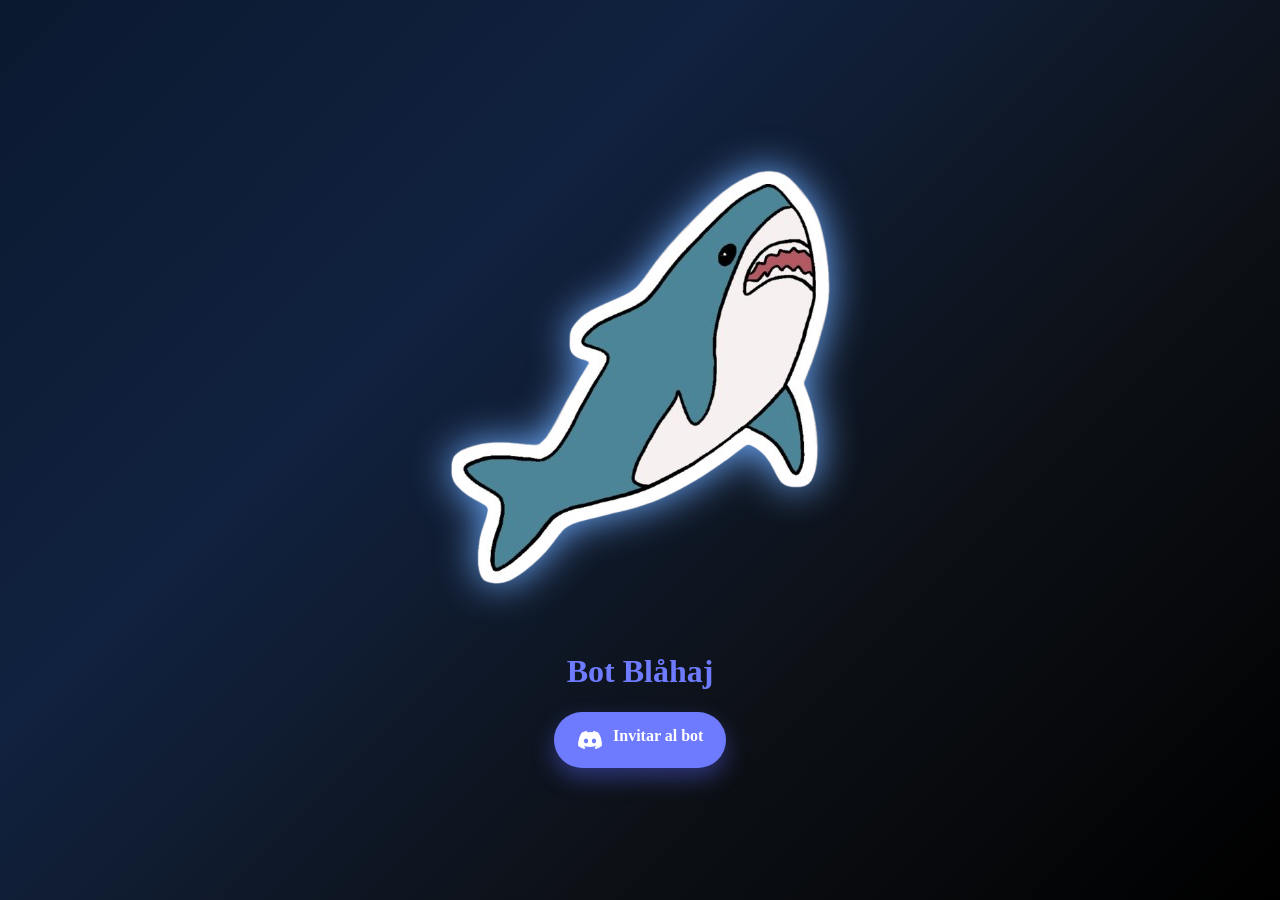
==== index.html @ aa5da188 "feat: initialize project structure with HTML pages, CSS styling, and project documentation" ====
<!DOCTYPE html>
<html lang="es">

<head>
    <meta charset="UTF-8">
    <meta name="viewport" content="width=device-width, initial-scale=1.0">
    <title>Bot Blåhaj</title>
    <link rel="icon" href="imagenes/logo.png" type="image/png">
    <link rel="stylesheet" href="index.css">
</head>

<body>
    <main id="inicio" style="text-align:center; padding-top:10%" onclick=" window.location.href='info.html'">
        <img class="saltaloconejo" src="imagenes/logo.png">
        <h1>Bot Blåhaj</h1>
        <a href="https://discord.com/oauth2/authorize?client_id=1448705396536774810" target="_blank">
            <img style="max-width: 26px;" src="imagenes/discord.png">Invitar al bot</a>
    </main>
</body>

</html>
---- index.css ----
body {
    color: #ffffff;
    background: linear-gradient(135deg,
            #0a192f,
            #112240,
            #0d1117,
            #000000);
    min-height: 100vh;
    margin: 0;
}

h1 {
    font-family: "Comic sans MS";
    color: #6f7bff;
}

/* animacion logo */
.saltaloconejo {
    animation: flotar 3s ease-in-out infinite;
    filter: drop-shadow(0 0 20px #6fadff);
}

/* animacion boton invitacion */
a {
    display: inline-flex;
    gap: 0.65rem;
    text-decoration: none;
    color: #ffffff;
    background-color: #6f7bff;
    border-radius: 999px;
    padding: 0.95rem 1.4rem;
    font-weight: 700;
    box-shadow: 0 0 0 #5865f2b8, 0 10px 22px #5865f26b;
    transition: transform 0.2s ease, box-shadow 0.2s ease;
    animation: pulse 1.9s infinite;
}

/* keyframes logo */
@keyframes flotar {
    0% {
        /* donde esta quieto */
        transform: translateY(0px);
    }

    50% {
        /* se mueve 20 px abajo */
        transform: translateY(-20px);
    }

    100% {
        /* vuelve a su sitio */
        transform: translateY(0px);
    }
}

/* animacion del enlade de invitacion*/
@keyframes pulse {
    0% {
        box-shadow: 0 0 0 0 #5865f2b8, 0 10px 22px #5865f26b;
    }

    70% {
        box-shadow: 0 0 0 16px #5865f200, 0 10px 22px #5865f26b;
    }

    100% {
        box-shadow: 0 0 0 0 #5966f200, 0 10px 22px #5865f26b;
    }
}
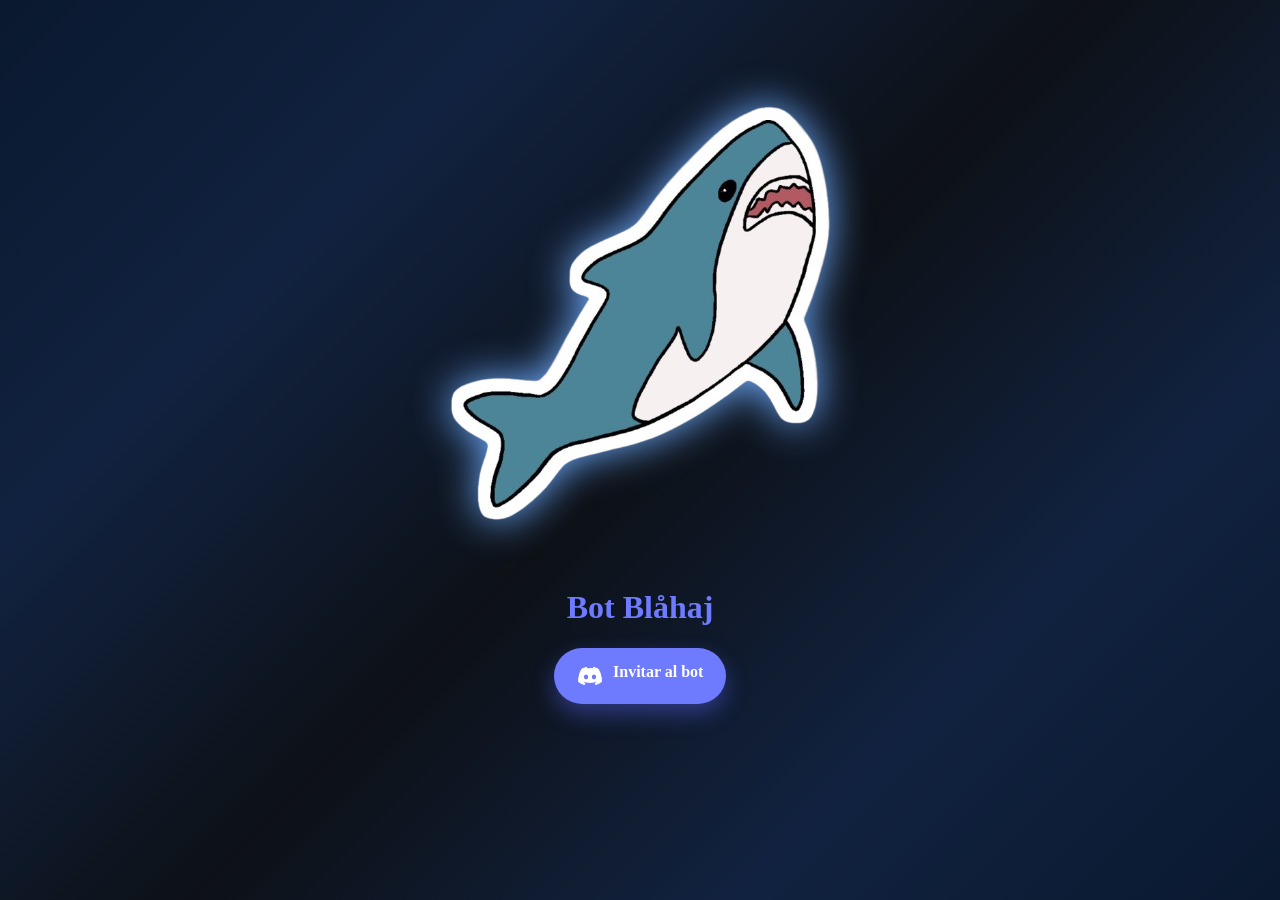
==== commit 254156a0: "actualizacion para añadir el css" ====
--- a/index.html
+++ b/index.html
@@ -6,16 +6,16 @@
     <meta name="viewport" content="width=device-width, initial-scale=1.0">
     <title>Bot Blåhaj</title>
     <link rel="icon" href="imagenes/logo.png" type="image/png">
-    <link rel="stylesheet" href="index.css">
+    <link rel="stylesheet" href="general.css">
 </head>
-
+ 
 <body>
-    <main id="inicio" style="text-align:center; padding-top:10%" onclick=" window.location.href='info.html'">
+    <main id="inicio" style="text-align:center; padding-top:5%;" onclick=" window.location.href='info.html'">
         <img class="saltaloconejo" src="imagenes/logo.png">
         <h1>Bot Blåhaj</h1>
-        <a href="https://discord.com/oauth2/authorize?client_id=1448705396536774810" target="_blank">
+        <a class="botomcito" href="https://discord.com/oauth2/authorize?client_id=1448705396536774810" target="_blank">
             <img style="max-width: 26px;" src="imagenes/discord.png">Invitar al bot</a>
     </main>
 </body>
 
-</html>+</html>
--- a/general.css
+++ b/general.css
@@ -0,0 +1,63 @@
+body {
+    font-family: "Comic sans MS";
+    color: #6f7bff;
+    background: linear-gradient(135deg, #0a192f, #112240, #0d1117, #112240, #0a192f);
+    min-height: 100vh;
+    margin: 0;
+}
+
+.saltaloconejo {
+    /* animacion logo */
+    animation: flotar 3s ease-in-out infinite;
+    filter: drop-shadow(0 0 20px #6fadff);
+}
+
+.botomcito {
+    /* animacion boton invitacion */
+    display: inline-flex;
+    gap: 0.65rem;
+    text-decoration: none;
+    color: #ffffff;
+    background-color: #6f7bff;
+    border-radius: 999px;
+    padding: 0.95rem 1.4rem;
+    font-weight: 700;
+    box-shadow: 0 0 0 #5865f2b8, 0 10px 22px #5865f26b;
+    transition: transform 0.2s ease, box-shadow 0.2s ease;
+    animation: pulse 1.9s infinite;
+}
+
+@keyframes flotar {
+
+    /* keyframes logo */
+    0% {
+        /* donde esta quieto */
+        transform: translateY(0px);
+    }
+
+    50% {
+        /* se mueve 20 px abajo */
+        transform: translateY(-20px);
+    }
+
+    100% {
+        /* vuelve a su sitio */
+        transform: translateY(0px);
+    }
+}
+
+@keyframes pulse {
+
+    /* animacion del enlade de invitacion*/
+    0% {
+        box-shadow: 0 0 0 0 #5865f2b8, 0 10px 22px #5865f26b;
+    }
+
+    70% {
+        box-shadow: 0 0 0 16px #5865f200, 0 10px 22px #5865f26b;
+    }
+
+    100% {
+        box-shadow: 0 0 0 0 #5966f200, 0 10px 22px #5865f26b;
+    }
+}
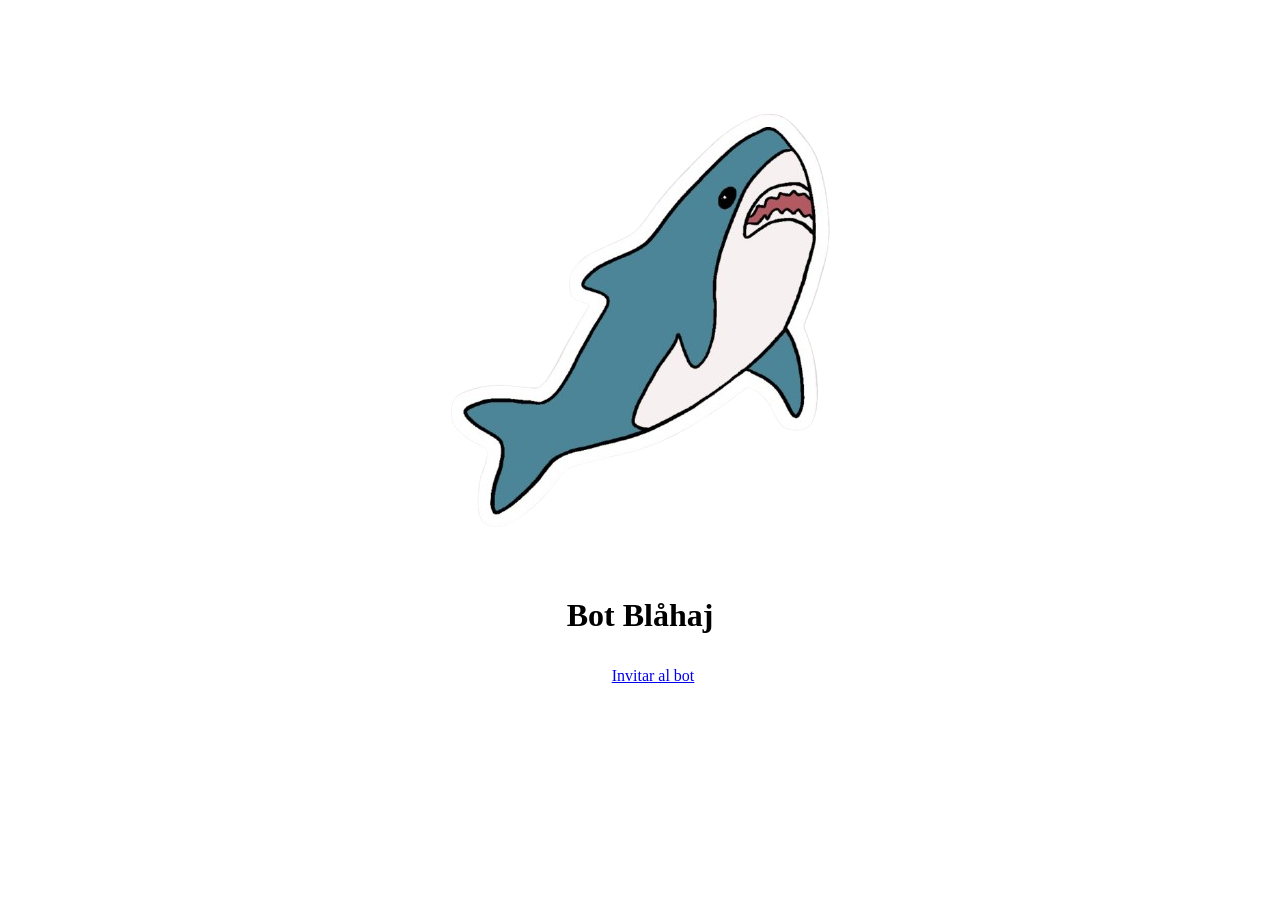
==== commit 02bfbbf5: "Update index.html ajustado los enlaces del css" ====
--- a/index.html
+++ b/index.html
@@ -6,9 +6,9 @@
     <meta name="viewport" content="width=device-width, initial-scale=1.0">
     <title>Bot Blåhaj</title>
     <link rel="icon" href="imagenes/logo.png" type="image/png">
-    <link rel="stylesheet" href="general.css">
+    <link rel="stylesheet" href="css/general.css">
 </head>
- 
+
 <body>
     <main id="inicio" style="text-align:center; padding-top:5%;" onclick=" window.location.href='info.html'">
         <img class="saltaloconejo" src="imagenes/logo.png">
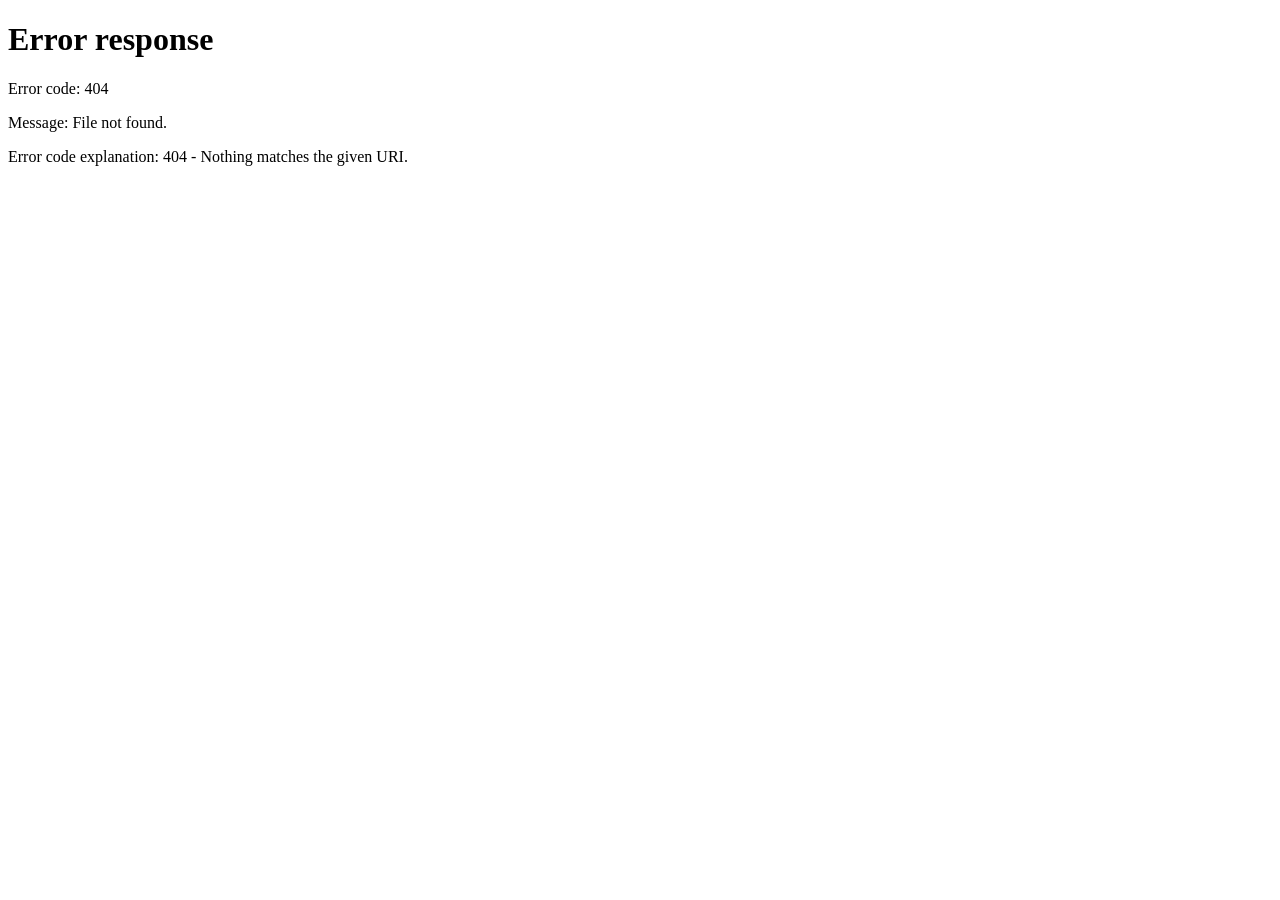
==== commit 0c88e6e0: "Add files via upload" ====
--- a/index.html
+++ b/index.html
@@ -1,21 +1,17 @@
 <!DOCTYPE html>
 <html lang="es">
-
 <head>
     <meta charset="UTF-8">
-    <meta name="viewport" content="width=device-width, initial-scale=1.0">
-    <title>Bot Blåhaj</title>
-    <link rel="icon" href="imagenes/logo.png" type="image/png">
-    <link rel="stylesheet" href="css/general.css">
+    <!-- Redirección automática a la carpeta de español -->
+    <meta http-equiv="refresh" content="0; url=es/index">
+    <title>Redirigiendo | Bot Blåhaj</title>
 </head>
-
-<body>
-    <main id="inicio" style="text-align:center; padding-top:5%;" onclick=" window.location.href='info.html'">
-        <img class="saltaloconejo" src="imagenes/logo.png">
-        <h1>Bot Blåhaj</h1>
-        <a class="botomcito" href="https://discord.com/oauth2/authorize?client_id=1448705396536774810" target="_blank">
-            <img style="max-width: 26px;" src="imagenes/discord.png">Invitar al bot</a>
-    </main>
+<body style="background-color: #0a192f; color: #6fe5ff; font-family: sans-serif; text-align: center; padding-top: 50px;">
+    <h2>Redirigiendo a la versión en Español...</h2>
+    <p>Si no te redirige automáticamente, <a href="es/index" style="color: white;">haz clic aquí</a>.</p>
+    <script>
+        // Redirección por JavaScript por si falla la metaetiqueta
+        window.location.href = "es/index";
+    </script>
 </body>
-
 </html>
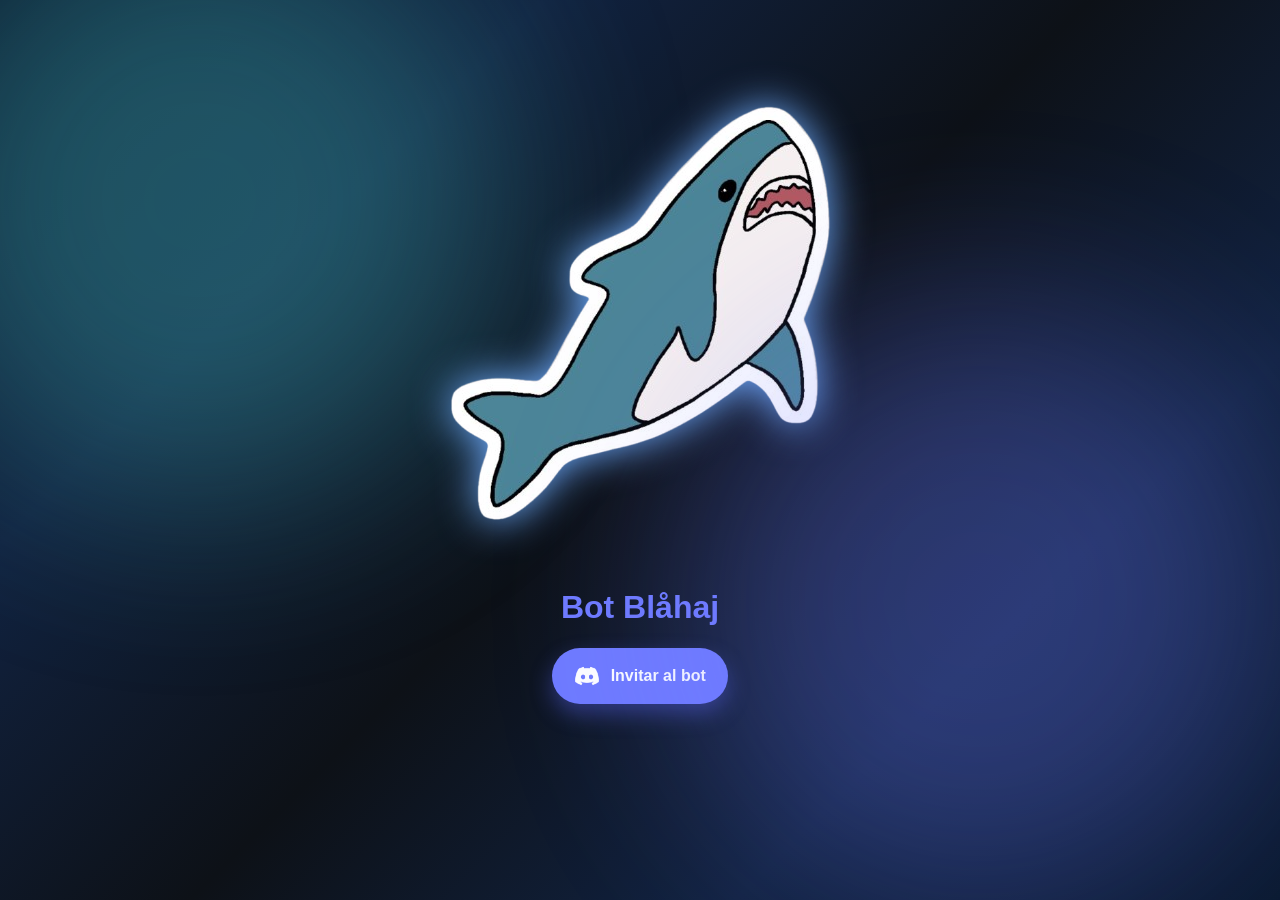
==== commit bc87163f: "Update index.html" ====
--- a/index.html
+++ b/index.html
@@ -1,17 +1,31 @@
 <!DOCTYPE html>
 <html lang="es">
+
 <head>
     <meta charset="UTF-8">
-    <!-- Redirección automática a la carpeta de español -->
-    <meta http-equiv="refresh" content="0; url=es/index">
-    <title>Redirigiendo | Bot Blåhaj</title>
+    <meta name="viewport" content="width=device-width, initial-scale=1.0">
+    <meta name="theme-color" content="#112240" />
+    <meta name="description" content="Bot de discord de moderacion, configuracion y logs.">
+    <meta name="keywords" content="Blåhaj, Bot, Discord, Moderacion, Configuracion, Logs">
+    <meta property="og:title" content="Bot Blåhaj">
+    <meta property="og:description"
+        content="El mejor bot de moderación, configuración y logs para tu servidor de Discord.">
+    <meta property="og:image" content="https://botblahaj.com/imagenes/logo.png">
+    <meta property="og:url" content="https://botblahaj.com/">
+    <meta property="og:type" content="website">
+    <meta name="twitter:card" content="summary_large_image">
+    <title>Bot Blåhaj</title>
+    <link rel="icon" href="imagenes/logo.png" type="image/png">
+    <link rel="stylesheet" href="css/general.css">
 </head>
-<body style="background-color: #0a192f; color: #6fe5ff; font-family: sans-serif; text-align: center; padding-top: 50px;">
-    <h2>Redirigiendo a la versión en Español...</h2>
-    <p>Si no te redirige automáticamente, <a href="es/index" style="color: white;">haz clic aquí</a>.</p>
-    <script>
-        // Redirección por JavaScript por si falla la metaetiqueta
-        window.location.href = "es/index";
-    </script>
+
+<body>
+    <main id="inicio" style="text-align:center; padding-top:5%;" onclick=" window.location.href='es/info'">
+        <img class="saltaloconejo" src="imagenes/logo.png" alt="Logo animado del Bot Blåhaj">
+        <h1>Bot Blåhaj</h1>
+        <a class="botomcito" href="https://discord.com/oauth2/authorize?client_id=1448705396536774810" target="_blank">
+            <img style="max-width: 26px;" src="../imagenes/discord.png" alt="Icono de Discord">Invitar al bot</a>
+    </main>
 </body>
+
 </html>
--- a/css/general.css
+++ b/css/general.css
@@ -0,0 +1,111 @@
+/* importar tipografias */
+@import url('https://fonts.googleapis.com/css2?family=Outfit:wght@400;700&display=swap');
+
+body {
+    font-family: 'Outfit', sans-serif;
+    color: #6f7bff;
+    background: linear-gradient(135deg, #0a192f, #112240, #0d1117, #112240, #0a192f);
+    min-height: 100vh;
+    margin: 0;
+}
+
+/* Auroras del fondo */
+body::before,
+body::after {
+    content: '';
+    position: fixed;
+    width: 600px;
+    height: 600px;
+    border-radius: 50%;
+    filter: blur(100px);
+    pointer-events: none;
+    opacity: 0.65;
+    animation: aurora 3s infinite alternate ease-in-out;
+}
+
+body::before {
+    background: #41b4b28c;
+    top: -100px;
+    left: -100px;
+}
+
+body::after {
+    background: #6f7bff73;
+    bottom: 0;
+    right: 0;
+    animation: aurora-inversa 3s infinite alternate ease-in-out;
+}
+
+.saltaloconejo {
+    /* animacion logo */
+    animation: flotar 3s ease-in-out infinite;
+    filter: drop-shadow(0 0 20px #6fadff);
+}
+
+.botomcito {
+    /* animacion boton invitacion */
+    display: inline-flex;
+    gap: 0.65rem;
+    text-decoration: none;
+    color: #ffffff;
+    background-color: #6f7bff;
+    border-radius: 999px;
+    padding: 0.95rem 1.4rem;
+    align-items: center;
+    font-weight: 700;
+    box-shadow: 0 0 0 #5865f2b8, 0 10px 22px #5865f26b;
+    transition: transform 0.2s ease, box-shadow 0.2s ease;
+    animation: pulse 1.9s infinite;
+}
+
+.titulos-color {
+    background: linear-gradient(135deg, #ffffff, #20d6ff);
+    -webkit-background-clip: text;
+    -webkit-text-fill-color: transparent;
+}
+
+/* animacion loglogo */
+@keyframes flotar {
+    0% {
+        /* donde esta quieto */
+        transform: translateY(0px);
+    }
+
+    50% {
+        /* se mueve 20 px abajo */
+        transform: translateY(-20px);
+    }
+
+    100% {
+        /* vuelve a su sitio */
+        transform: translateY(0px);
+    }
+}
+
+/* animacion del enlade de invitacion*/
+@keyframes pulse {
+    0% {
+        box-shadow: 0 0 0 0 #5865f2b8, 0 10px 22px #5865f26b;
+    }
+
+    70% {
+        box-shadow: 0 0 0 16px #5865f200, 0 10px 22px #5865f26b;
+    }
+
+    100% {
+        box-shadow: 0 0 0 0 #5966f200, 0 10px 22px #5865f26b;
+    }
+}
+
+/* animaciones de las auroras */
+@keyframes aurora {
+    to {
+        transform: translate(50px, 50px) scale(1.2);
+    }
+}
+
+@keyframes aurora-inversa {
+    to {
+        transform: translate(-50px, -50px) scale(1.2);
+    }
+}
